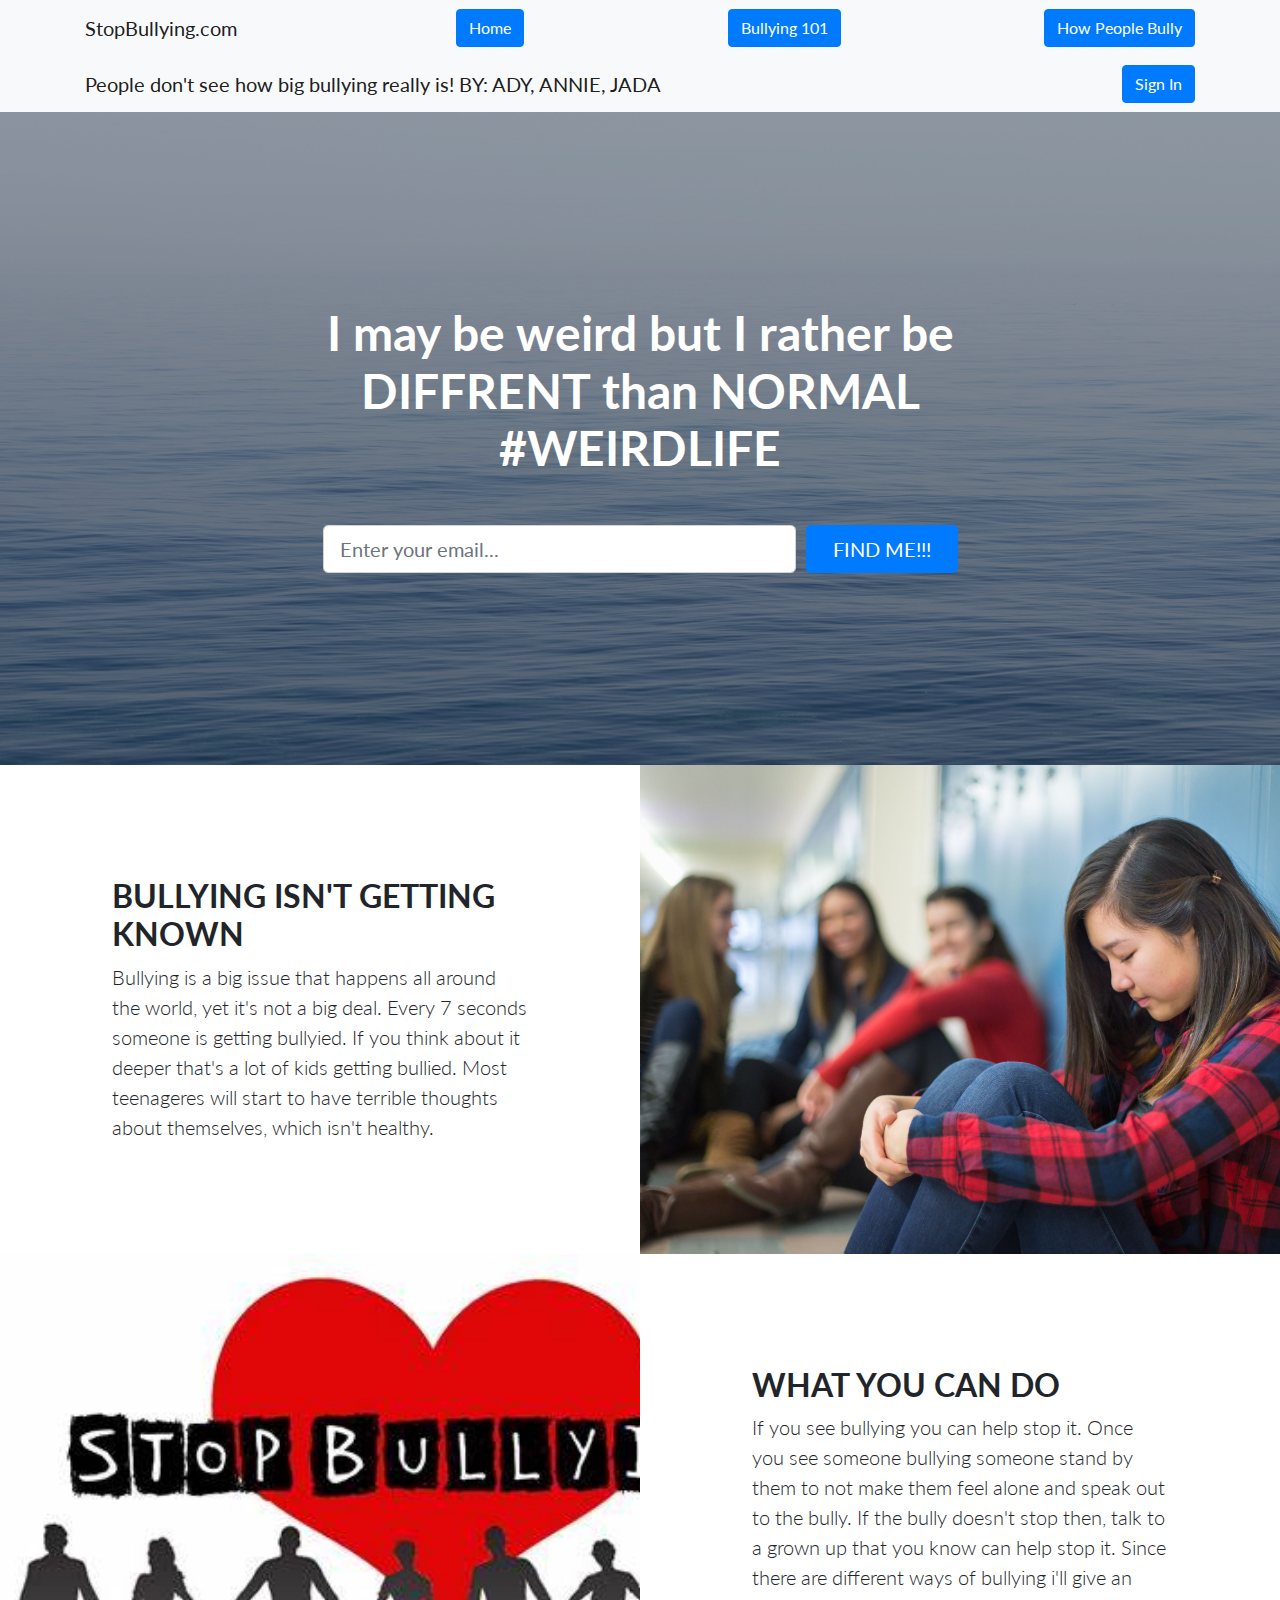
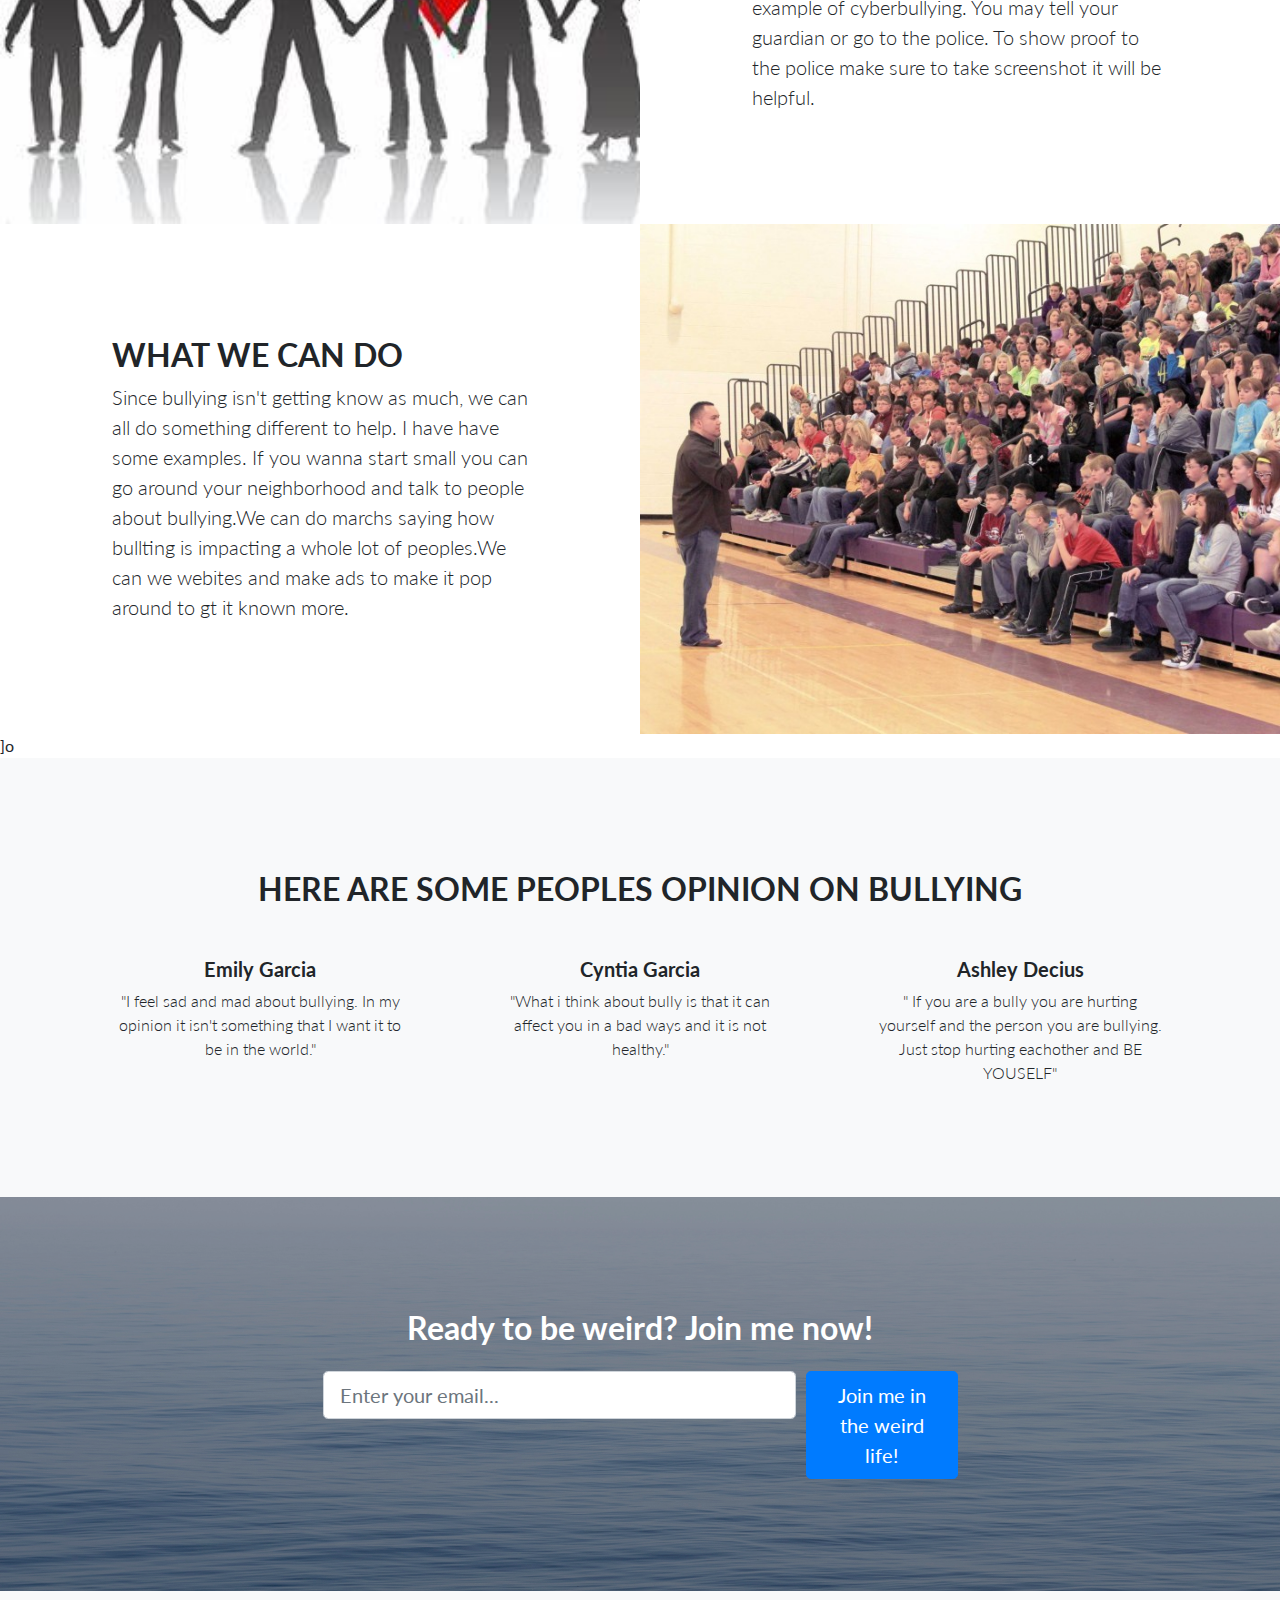
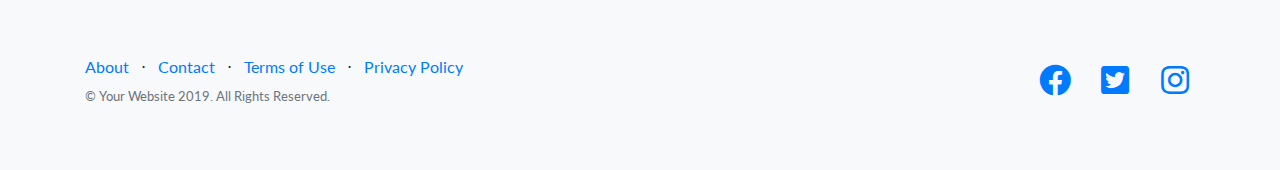
==== Bullying101.html @ 5a41a26f "First Commit" ====
<!DOCTYPE html>
<html lang="en">

<head>

  <meta charset="utf-8">
  <meta name="viewport" content="width=device-width, initial-scale=1, shrink-to-fit=no">
  <meta name="description" content="">
  <meta name="author" content="">

  <title>Ady</title>

  <!-- Bootstrap core CSS -->
  <link href="vendor/bootstrap/css/bootstrap.min.css" rel="stylesheet">

  <!-- Custom fonts for this template -->
  <link href="vendor/fontawesome-free/css/all.min.css" rel="stylesheet">
  <link href="vendor/simple-line-icons/css/simple-line-icons.css" rel="stylesheet" type="text/css">
  <link href="https://fonts.googleapis.com/css?family=Lato:300,400,700,300italic,400italic,700italic" rel="stylesheet" type="text/css">

  <!-- Custom styles for this template -->
  <link href="css/landing-page.min.css" rel="stylesheet">
<link href="css/bullying101.css" rel="stylesheet">
</head>

<body>
	    <nav class="navbar navbar-light bg-light static-top">
    <div class="container">
      <a class="navbar-brand" href="index.html">StopBullying.com</a>
      <a class="btn btn-primary" href="index.html">Home</a>
      <a class="btn btn-primary" href="Bullying101.html">Bullying 101</a>
      <a class="btn btn-primary" href="Jada.html">How People Bully</a>
    </div>
  </nav>


  <!-- Navigation -->
  <nav class="navbar navbar-light bg-light static-top">
    <div class="container">
      <a class="navbar-brand" href="#">People don't see how big bullying really is! BY: ADY, ANNIE, JADA</a>
      <a class="btn btn-primary" href="#">Sign In</a>
    </div>
  </nav>

  <!-- Masthead -->
  <header class="masthead text-white text-center">
    <div class="overlay"></div>
    <div class="container">
      <div class="row">
        <div class="col-xl-9 mx-auto">
          <h1 class="mb-5">I may be weird but I rather be DIFFRENT than NORMAL #WEIRDLIFE</h1>
        </div>
        <div class="col-md-10 col-lg-8 col-xl-7 mx-auto">
          <form>
            <div class="form-row">
              <div class="col-12 col-md-9 mb-2 mb-md-0">
                <input type="email" class="form-control form-control-lg" placeholder="Enter your email...">
              </div>
              <div class="col-12 col-md-3">
                <button type="submit" class="btn btn-block btn-lg btn-primary"> FIND ME!!!</button>
              </div>
            </div>
          </form>
        </div>
      </div>
    </div>
  </header>

  

  <!-- Image Showcases -->
  <section class="showcase">
    <div class="container-fluid p-0">
      <div class="row no-gutters">

        <div class="col-lg-6 order-lg-2 text-white showcase-img" style="background-image: url('img/bullyingpicture1.jpg');"></div>
        <div class="col-lg-6 order-lg-1 my-auto showcase-text">
          <h2>BULLYING ISN'T GETTING KNOWN</h2>
          <p class="lead mb-0">Bullying is a big issue that happens all around the world, yet it's not a big deal. Every 7 seconds someone is getting bullyied. If you think about it deeper that's a lot of kids getting bullied. Most teenageres will start to have terrible thoughts about themselves, which isn't healthy.</p>
        </div>
      </div>
      <div class="row no-gutters">
        <div class="col-lg-6 text-white showcase-img" style="background-image: url('img/STOPBULLYING.jpg');"></div>
        <div class="col-lg-6 my-auto showcase-text">
          <h2>WHAT YOU CAN DO</h2>
          <p class="lead mb-0">If you see bullying you can help stop it. Once you see someone bullying someone stand by them to not make them feel alone and speak out to the bully. If the bully doesn't stop then, talk to a grown up that you know can help stop it. Since there are different ways of bullying i'll give an example of cyberbullying. You may tell your guardian or go to the police. To show proof to the police make sure to take screenshot it will be helpful.</p>
        </div>
      </div>
      <div class="row no-gutters">
        <div class="col-lg-6 order-lg-2 text-white showcase-img" style="background-image: url('img/SPEAK.jpg');"></div>
        <div class="col-lg-6 order-lg-1 my-auto showcase-text">
          <h2>WHAT WE CAN DO</h2>
          <p class="lead mb-0">Since bullying isn't getting know as much, we can all do something different to help. I have have some examples. If you wanna start small you can go around your neighborhood and talk to people about bullying.We can do marchs saying how bullting is impacting a whole lot of peoples.We can we webites and make ads to make it pop around to gt it known more.
        </div>
      </div>
    </div>
  </section>
]o
  <!-- Testimonials -->
  <section class="testimonials text-center bg-light">
    <div class="container">
      <h2 class="mb-5">HERE ARE SOME PEOPLES OPINION ON BULLYING</h2>
      <div class="row">
        <div class="col-lg-4">
          <div class="testimonial-item mx-auto mb-5 mb-lg-0">
            

            <h5>Emily Garcia</h5>
            <p class="font-weight-light mb-0">"I feel sad and mad about bullying. In my opinion it isn't something that I want it to be in the world."</p>
          </div>
        </div>
        <div class="col-lg-4">
          <div class="testimonial-item mx-auto mb-5 mb-lg-0">
            
            <h5>Cyntia Garcia</h5>
            <p class="font-weight-light mb-0">"What i think about bully is that it can affect you in a bad ways and it is not healthy."</p>
          </div>
        </div>
        <div class="col-lg-4">
          <div class="testimonial-item mx-auto mb-5 mb-lg-0">
            
            <h5>Ashley Decius</h5>
            <p class="font-weight-light mb-0">" If you are a bully you are hurting yourself and the person you are bullying. Just stop hurting eachother and BE YOUSELF"</p>
          </div>
        </div>
      </div>
    </div>
  </section>

  <!-- Call to Action -->
  <section class="call-to-action text-white text-center">
    <div class="overlay"></div>
    <div class="container">
      <div class="row">
        <div class="col-xl-9 mx-auto">
          <h2 class="mb-4">Ready to be weird? Join me now!</h2>
        </div>
        <div class="col-md-10 col-lg-8 col-xl-7 mx-auto">
          <form>
            <div class="form-row">
              <div class="col-12 col-md-9 mb-2 mb-md-0">
                <input type="email" class="form-control form-control-lg" placeholder="Enter your email...">
              </div>
              <div class="col-12 col-md-3">
                <button type="submit" class="btn btn-block btn-lg btn-primary">Join me in the weird life!</button>
              </div>
            </div>
          </form>
        </div>
      </div>
    </div>
  </section>

  <!-- Footer -->
  <footer class="footer bg-light">
    <div class="container">
      <div class="row">
        <div class="col-lg-6 h-100 text-center text-lg-left my-auto">
          <ul class="list-inline mb-2">
            <li class="list-inline-item">
              <a href="#">About</a>
            </li>
            <li class="list-inline-item">&sdot;</li>
            <li class="list-inline-item">
              <a href="#">Contact</a>
            </li>
            <li class="list-inline-item">&sdot;</li>
            <li class="list-inline-item">
              <a href="#">Terms of Use</a>
            </li>
            <li class="list-inline-item">&sdot;</li>
            <li class="list-inline-item">
              <a href="#">Privacy Policy</a>
            </li>
          </ul>
          <p class="text-muted small mb-4 mb-lg-0">&copy; Your Website 2019. All Rights Reserved.</p>
        </div>
        <div class="col-lg-6 h-100 text-center text-lg-right my-auto">
          <ul class="list-inline mb-0">
            <li class="list-inline-item mr-3">
              <a href="#">
                <i class="fab fa-facebook fa-2x fa-fw"></i>
              </a>
            </li>
            <li class="list-inline-item mr-3">
              <a href="#">
                <i class="fab fa-twitter-square fa-2x fa-fw"></i>
              </a>
            </li>
            <li class="list-inline-item">
              <a href="#">
                <i class="fab fa-instagram fa-2x fa-fw"></i>
              </a>
            </li>
          </ul>
        </div>
      </div>
    </div>
  </footer>

  <!-- Bootstrap core JavaScript -->
  <script src="vendor/jquery/jquery.min.js"></script>
  <script src="vendor/bootstrap/js/bootstrap.bundle.min.js"></script>

</body>

</html>
---- vendor/simple-line-icons/css/simple-line-icons.css ----
@font-face {
  font-family: 'simple-line-icons';
  src: url('../fonts/Simple-Line-Icons.eot?v=2.4.0');
  src: url('../fonts/Simple-Line-Icons.eot?v=2.4.0#iefix') format('embedded-opentype'), url('../fonts/Simple-Line-Icons.woff2?v=2.4.0') format('woff2'), url('../fonts/Simple-Line-Icons.ttf?v=2.4.0') format('truetype'), url('../fonts/Simple-Line-Icons.woff?v=2.4.0') format('woff'), url('../fonts/Simple-Line-Icons.svg?v=2.4.0#simple-line-icons') format('svg');
  font-weight: normal;
  font-style: normal;
}
/*
 Use the following CSS code if you want to have a class per icon.
 Instead of a list of all class selectors, you can use the generic [class*="icon-"] selector, but it's slower:
*/
.icon-user,
.icon-people,
.icon-user-female,
.icon-user-follow,
.icon-user-following,
.icon-user-unfollow,
.icon-login,
.icon-logout,
.icon-emotsmile,
.icon-phone,
.icon-call-end,
.icon-call-in,
.icon-call-out,
.icon-map,
.icon-location-pin,
.icon-direction,
.icon-directions,
.icon-compass,
.icon-layers,
.icon-menu,
.icon-list,
.icon-options-vertical,
.icon-options,
.icon-arrow-down,
.icon-arrow-left,
.icon-arrow-right,
.icon-arrow-up,
.icon-arrow-up-circle,
.icon-arrow-left-circle,
.icon-arrow-right-circle,
.icon-arrow-down-circle,
.icon-check,
.icon-clock,
.icon-plus,
.icon-minus,
.icon-close,
.icon-event,
.icon-exclamation,
.icon-organization,
.icon-trophy,
.icon-screen-smartphone,
.icon-screen-desktop,
.icon-plane,
.icon-notebook,
.icon-mustache,
.icon-mouse,
.icon-magnet,
.icon-energy,
.icon-disc,
.icon-cursor,
.icon-cursor-move,
.icon-crop,
.icon-chemistry,
.icon-speedometer,
.icon-shield,
.icon-screen-tablet,
.icon-magic-wand,
.icon-hourglass,
.icon-graduation,
.icon-ghost,
.icon-game-controller,
.icon-fire,
.icon-eyeglass,
.icon-envelope-open,
.icon-envelope-letter,
.icon-bell,
.icon-badge,
.icon-anchor,
.icon-wallet,
.icon-vector,
.icon-speech,
.icon-puzzle,
.icon-printer,
.icon-present,
.icon-playlist,
.icon-pin,
.icon-picture,
.icon-handbag,
.icon-globe-alt,
.icon-globe,
.icon-folder-alt,
.icon-folder,
.icon-film,
.icon-feed,
.icon-drop,
.icon-drawer,
.icon-docs,
.icon-doc,
.icon-diamond,
.icon-cup,
.icon-calculator,
.icon-bubbles,
.icon-briefcase,
.icon-book-open,
.icon-basket-loaded,
.icon-basket,
.icon-bag,
.icon-action-undo,
.icon-action-redo,
.icon-wrench,
.icon-umbrella,
.icon-trash,
.icon-tag,
.icon-support,
.icon-frame,
.icon-size-fullscreen,
.icon-size-actual,
.icon-shuffle,
.icon-share-alt,
.icon-share,
.icon-rocket,
.icon-question,
.icon-pie-chart,
.icon-pencil,
.icon-note,
.icon-loop,
.icon-home,
.icon-grid,
.icon-graph,
.icon-microphone,
.icon-music-tone-alt,
.icon-music-tone,
.icon-earphones-alt,
.icon-earphones,
.icon-equalizer,
.icon-like,
.icon-dislike,
.icon-control-start,
.icon-control-rewind,
.icon-control-play,
.icon-control-pause,
.icon-control-forward,
.icon-control-end,
.icon-volume-1,
.icon-volume-2,
.icon-volume-off,
.icon-calendar,
.icon-bulb,
.icon-chart,
.icon-ban,
.icon-bubble,
.icon-camrecorder,
.icon-camera,
.icon-cloud-download,
.icon-cloud-upload,
.icon-envelope,
.icon-eye,
.icon-flag,
.icon-heart,
.icon-info,
.icon-key,
.icon-link,
.icon-lock,
.icon-lock-open,
.icon-magnifier,
.icon-magnifier-add,
.icon-magnifier-remove,
.icon-paper-clip,
.icon-paper-plane,
.icon-power,
.icon-refresh,
.icon-reload,
.icon-settings,
.icon-star,
.icon-symbol-female,
.icon-symbol-male,
.icon-target,
.icon-credit-card,
.icon-paypal,
.icon-social-tumblr,
.icon-social-twitter,
.icon-social-facebook,
.icon-social-instagram,
.icon-social-linkedin,
.icon-social-pinterest,
.icon-social-github,
.icon-social-google,
.icon-social-reddit,
.icon-social-skype,
.icon-social-dribbble,
.icon-social-behance,
.icon-social-foursqare,
.icon-social-soundcloud,
.icon-social-spotify,
.icon-social-stumbleupon,
.icon-social-youtube,
.icon-social-dropbox,
.icon-social-vkontakte,
.icon-social-steam {
  font-family: 'simple-line-icons';
  speak: none;
  font-style: normal;
  font-weight: normal;
  font-variant: normal;
  text-transform: none;
  line-height: 1;
  /* Better Font Rendering =========== */
  -webkit-font-smoothing: antialiased;
  -moz-osx-font-smoothing: grayscale;
}
.icon-user:before {
  content: "\e005";
}
.icon-people:before {
  content: "\e001";
}
.icon-user-female:before {
  content: "\e000";
}
.icon-user-follow:before {
  content: "\e002";
}
.icon-user-following:before {
  content: "\e003";
}
.icon-user-unfollow:before {
  content: "\e004";
}
.icon-login:before {
  content: "\e066";
}
.icon-logout:before {
  content: "\e065";
}
.icon-emotsmile:before {
  content: "\e021";
}
.icon-phone:before {
  content: "\e600";
}
.icon-call-end:before {
  content: "\e048";
}
.icon-call-in:before {
  content: "\e047";
}
.icon-call-out:before {
  content: "\e046";
}
.icon-map:before {
  content: "\e033";
}
.icon-location-pin:before {
  content: "\e096";
}
.icon-direction:before {
  content: "\e042";
}
.icon-directions:before {
  content: "\e041";
}
.icon-compass:before {
  content: "\e045";
}
.icon-layers:before {
  content: "\e034";
}
.icon-menu:before {
  content: "\e601";
}
.icon-list:before {
  content: "\e067";
}
.icon-options-vertical:before {
  content: "\e602";
}
.icon-options:before {
  content: "\e603";
}
.icon-arrow-down:before {
  content: "\e604";
}
.icon-arrow-left:before {
  content: "\e605";
}
.icon-arrow-right:before {
  content: "\e606";
}
.icon-arrow-up:before {
  content: "\e607";
}
.icon-arrow-up-circle:before {
  content: "\e078";
}
.icon-arrow-left-circle:before {
  content: "\e07a";
}
.icon-arrow-right-circle:before {
  content: "\e079";
}
.icon-arrow-down-circle:before {
  content: "\e07b";
}
.icon-check:before {
  content: "\e080";
}
.icon-clock:before {
  content: "\e081";
}
.icon-plus:before {
  content: "\e095";
}
.icon-minus:before {
  content: "\e615";
}
.icon-close:before {
  content: "\e082";
}
.icon-event:before {
  content: "\e619";
}
.icon-exclamation:before {
  content: "\e617";
}
.icon-organization:before {
  content: "\e616";
}
.icon-trophy:before {
  content: "\e006";
}
.icon-screen-smartphone:before {
  content: "\e010";
}
.icon-screen-desktop:before {
  content: "\e011";
}
.icon-plane:before {
  content: "\e012";
}
.icon-notebook:before {
  content: "\e013";
}
.icon-mustache:before {
  content: "\e014";
}
.icon-mouse:before {
  content: "\e015";
}
.icon-magnet:before {
  content: "\e016";
}
.icon-energy:before {
  content: "\e020";
}
.icon-disc:before {
  content: "\e022";
}
.icon-cursor:before {
  content: "\e06e";
}
.icon-cursor-move:before {
  content: "\e023";
}
.icon-crop:before {
  content: "\e024";
}
.icon-chemistry:before {
  content: "\e026";
}
.icon-speedometer:before {
  content: "\e007";
}
.icon-shield:before {
  content: "\e00e";
}
.icon-screen-tablet:before {
  content: "\e00f";
}
.icon-magic-wand:before {
  content: "\e017";
}
.icon-hourglass:before {
  content: "\e018";
}
.icon-graduation:before {
  content: "\e019";
}
.icon-ghost:before {
  content: "\e01a";
}
.icon-game-controller:before {
  content: "\e01b";
}
.icon-fire:before {
  content: "\e01c";
}
.icon-eyeglass:before {
  content: "\e01d";
}
.icon-envelope-open:before {
  content: "\e01e";
}
.icon-envelope-letter:before {
  content: "\e01f";
}
.icon-bell:before {
  content: "\e027";
}
.icon-badge:before {
  content: "\e028";
}
.icon-anchor:before {
  content: "\e029";
}
.icon-wallet:before {
  content: "\e02a";
}
.icon-vector:before {
  content: "\e02b";
}
.icon-speech:before {
  content: "\e02c";
}
.icon-puzzle:before {
  content: "\e02d";
}
.icon-printer:before {
  content: "\e02e";
}
.icon-present:before {
  content: "\e02f";
}
.icon-playlist:before {
  content: "\e030";
}
.icon-pin:before {
  content: "\e031";
}
.icon-picture:before {
  content: "\e032";
}
.icon-handbag:before {
  content: "\e035";
}
.icon-globe-alt:before {
  content: "\e036";
}
.icon-globe:before {
  content: "\e037";
}
.icon-folder-alt:before {
  content: "\e039";
}
.icon-folder:before {
  content: "\e089";
}
.icon-film:before {
  content: "\e03a";
}
.icon-feed:before {
  content: "\e03b";
}
.icon-drop:before {
  content: "\e03e";
}
.icon-drawer:before {
  content: "\e03f";
}
.icon-docs:before {
  content: "\e040";
}
.icon-doc:before {
  content: "\e085";
}
.icon-diamond:before {
  content: "\e043";
}
.icon-cup:before {
  content: "\e044";
}
.icon-calculator:before {
  content: "\e049";
}
.icon-bubbles:before {
  content: "\e04a";
}
.icon-briefcase:before {
  content: "\e04b";
}
.icon-book-open:before {
  content: "\e04c";
}
.icon-basket-loaded:before {
  content: "\e04d";
}
.icon-basket:before {
  content: "\e04e";
}
.icon-bag:before {
  content: "\e04f";
}
.icon-action-undo:before {
  content: "\e050";
}
.icon-action-redo:before {
  content: "\e051";
}
.icon-wrench:before {
  content: "\e052";
}
.icon-umbrella:before {
  content: "\e053";
}
.icon-trash:before {
  content: "\e054";
}
.icon-tag:before {
  content: "\e055";
}
.icon-support:before {
  content: "\e056";
}
.icon-frame:before {
  content: "\e038";
}
.icon-size-fullscreen:before {
  content: "\e057";
}
.icon-size-actual:before {
  content: "\e058";
}
.icon-shuffle:before {
  content: "\e059";
}
.icon-share-alt:before {
  content: "\e05a";
}
.icon-share:before {
  content: "\e05b";
}
.icon-rocket:before {
  content: "\e05c";
}
.icon-question:before {
  content: "\e05d";
}
.icon-pie-chart:before {
  content: "\e05e";
}
.icon-pencil:before {
  content: "\e05f";
}
.icon-note:before {
  content: "\e060";
}
.icon-loop:before {
  content: "\e064";
}
.icon-home:before {
  content: "\e069";
}
.icon-grid:before {
  content: "\e06a";
}
.icon-graph:before {
  content: "\e06b";
}
.icon-microphone:before {
  content: "\e063";
}
.icon-music-tone-alt:before {
  content: "\e061";
}
.icon-music-tone:before {
  content: "\e062";
}
.icon-earphones-alt:before {
  content: "\e03c";
}
.icon-earphones:before {
  content: "\e03d";
}
.icon-equalizer:before {
  content: "\e06c";
}
.icon-like:before {
  content: "\e068";
}
.icon-dislike:before {
  content: "\e06d";
}
.icon-control-start:before {
  content: "\e06f";
}
.icon-control-rewind:before {
  content: "\e070";
}
.icon-control-play:before {
  content: "\e071";
}
.icon-control-pause:before {
  content: "\e072";
}
.icon-control-forward:before {
  content: "\e073";
}
.icon-control-end:before {
  content: "\e074";
}
.icon-volume-1:before {
  content: "\e09f";
}
.icon-volume-2:before {
  content: "\e0a0";
}
.icon-volume-off:before {
  content: "\e0a1";
}
.icon-calendar:before {
  content: "\e075";
}
.icon-bulb:before {
  content: "\e076";
}
.icon-chart:before {
  content: "\e077";
}
.icon-ban:before {
  content: "\e07c";
}
.icon-bubble:before {
  content: "\e07d";
}
.icon-camrecorder:before {
  content: "\e07e";
}
.icon-camera:before {
  content: "\e07f";
}
.icon-cloud-download:before {
  content: "\e083";
}
.icon-cloud-upload:before {
  content: "\e084";
}
.icon-envelope:before {
  content: "\e086";
}
.icon-eye:before {
  content: "\e087";
}
.icon-flag:before {
  content: "\e088";
}
.icon-heart:before {
  content: "\e08a";
}
.icon-info:before {
  content: "\e08b";
}
.icon-key:before {
  content: "\e08c";
}
.icon-link:before {
  content: "\e08d";
}
.icon-lock:before {
  content: "\e08e";
}
.icon-lock-open:before {
  content: "\e08f";
}
.icon-magnifier:before {
  content: "\e090";
}
.icon-magnifier-add:before {
  content: "\e091";
}
.icon-magnifier-remove:before {
  content: "\e092";
}
.icon-paper-clip:before {
  content: "\e093";
}
.icon-paper-plane:before {
  content: "\e094";
}
.icon-power:before {
  content: "\e097";
}
.icon-refresh:before {
  content: "\e098";
}
.icon-reload:before {
  content: "\e099";
}
.icon-settings:before {
  content: "\e09a";
}
.icon-star:before {
  content: "\e09b";
}
.icon-symbol-female:before {
  content: "\e09c";
}
.icon-symbol-male:before {
  content: "\e09d";
}
.icon-target:before {
  content: "\e09e";
}
.icon-credit-card:before {
  content: "\e025";
}
.icon-paypal:before {
  content: "\e608";
}
.icon-social-tumblr:before {
  content: "\e00a";
}
.icon-social-twitter:before {
  content: "\e009";
}
.icon-social-facebook:before {
  content: "\e00b";
}
.icon-social-instagram:before {
  content: "\e609";
}
.icon-social-linkedin:before {
  content: "\e60a";
}
.icon-social-pinterest:before {
  content: "\e60b";
}
.icon-social-github:before {
  content: "\e60c";
}
.icon-social-google:before {
  content: "\e60d";
}
.icon-social-reddit:before {
  content: "\e60e";
}
.icon-social-skype:before {
  content: "\e60f";
}
.icon-social-dribbble:before {
  content: "\e00d";
}
.icon-social-behance:before {
  content: "\e610";
}
.icon-social-foursqare:before {
  content: "\e611";
}
.icon-social-soundcloud:before {
  content: "\e612";
}
.icon-social-spotify:before {
  content: "\e613";
}
.icon-social-stumbleupon:before {
  content: "\e614";
}
.icon-social-youtube:before {
  content: "\e008";
}
.icon-social-dropbox:before {
  content: "\e00c";
}
.icon-social-vkontakte:before {
  content: "\e618";
}
.icon-social-steam:before {
  content: "\e620";
}
---- css/landing-page.min.css ----
/*!
 * Start Bootstrap - Landing Page v5.0.5 (https://startbootstrap.com/template-overviews/landing-page)
 * Copyright 2013-2019 Start Bootstrap
 * Licensed under MIT (https://github.com/BlackrockDigital/startbootstrap-landing-page/blob/master/LICENSE)
 */body{font-family:Lato,'Helvetica Neue',Helvetica,Arial,sans-serif}h1,h2,h3,h4,h5,h6{font-family:Lato,'Helvetica Neue',Helvetica,Arial,sans-serif;font-weight:700}header.masthead{position:relative;background-color:#343a40;background:url(../img/bg-masthead.jpg) no-repeat center center;background-size:cover;padding-top:8rem;padding-bottom:8rem}header.masthead .overlay{position:absolute;background-color:#212529;height:100%;width:100%;top:0;left:0;opacity:.3}header.masthead h1{font-size:2rem}@media (min-width:768px){header.masthead{padding-top:12rem;padding-bottom:12rem}header.masthead h1{font-size:3rem}}.showcase .showcase-text{padding:3rem}.showcase .showcase-img{min-height:30rem;background-size:cover}@media (min-width:768px){.showcase .showcase-text{padding:7rem}}.features-icons{padding-top:7rem;padding-bottom:7rem}.features-icons .features-icons-item{max-width:20rem}.features-icons .features-icons-item .features-icons-icon{height:7rem}.features-icons .features-icons-item .features-icons-icon i{font-size:4.5rem}.features-icons .features-icons-item:hover .features-icons-icon i{font-size:5rem}.testimonials{padding-top:7rem;padding-bottom:7rem}.testimonials .testimonial-item{max-width:18rem}.testimonials .testimonial-item img{max-width:12rem;-webkit-box-shadow:0 5px 5px 0 #adb5bd;box-shadow:0 5px 5px 0 #adb5bd}.call-to-action{position:relative;background-color:#343a40;background:url(../img/bg-masthead.jpg) no-repeat center center;background-size:cover;padding-top:7rem;padding-bottom:7rem}.call-to-action .overlay{position:absolute;background-color:#212529;height:100%;width:100%;top:0;left:0;opacity:.3}footer.footer{padding-top:4rem;padding-bottom:4rem}
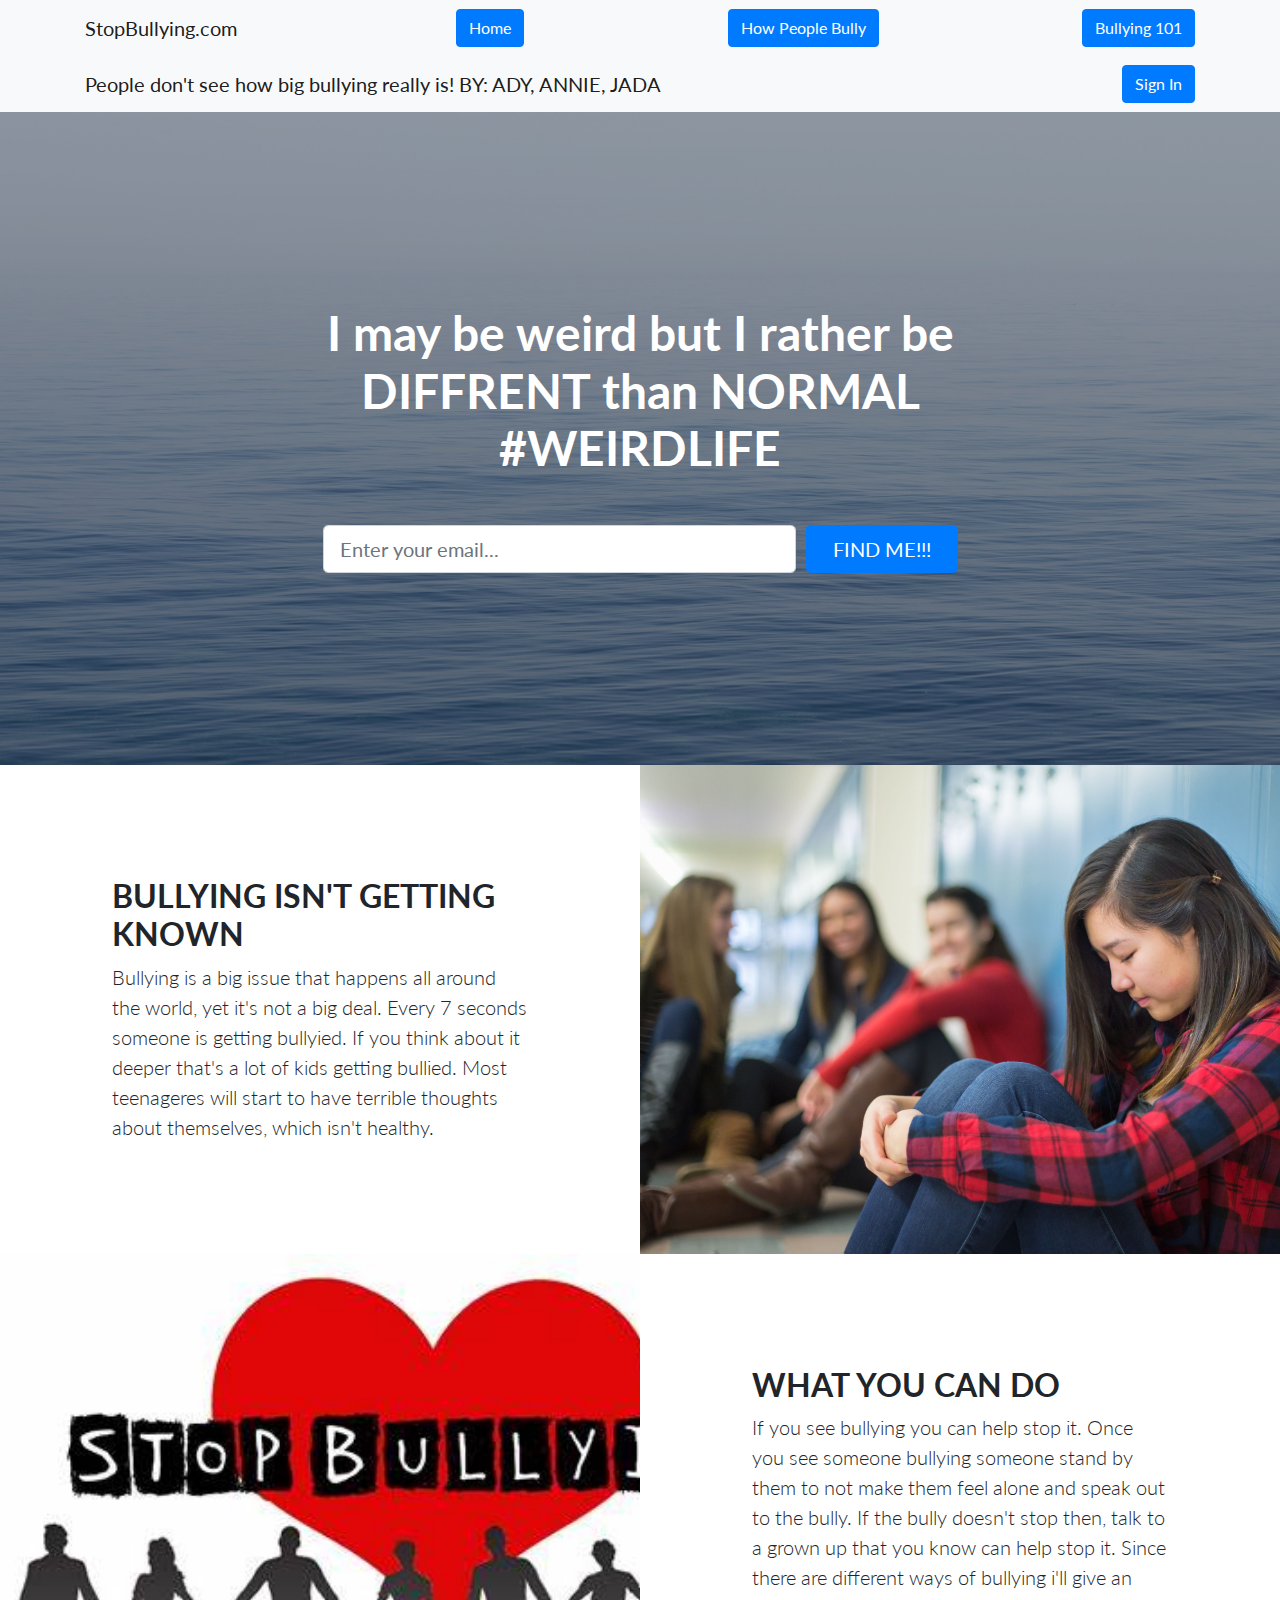
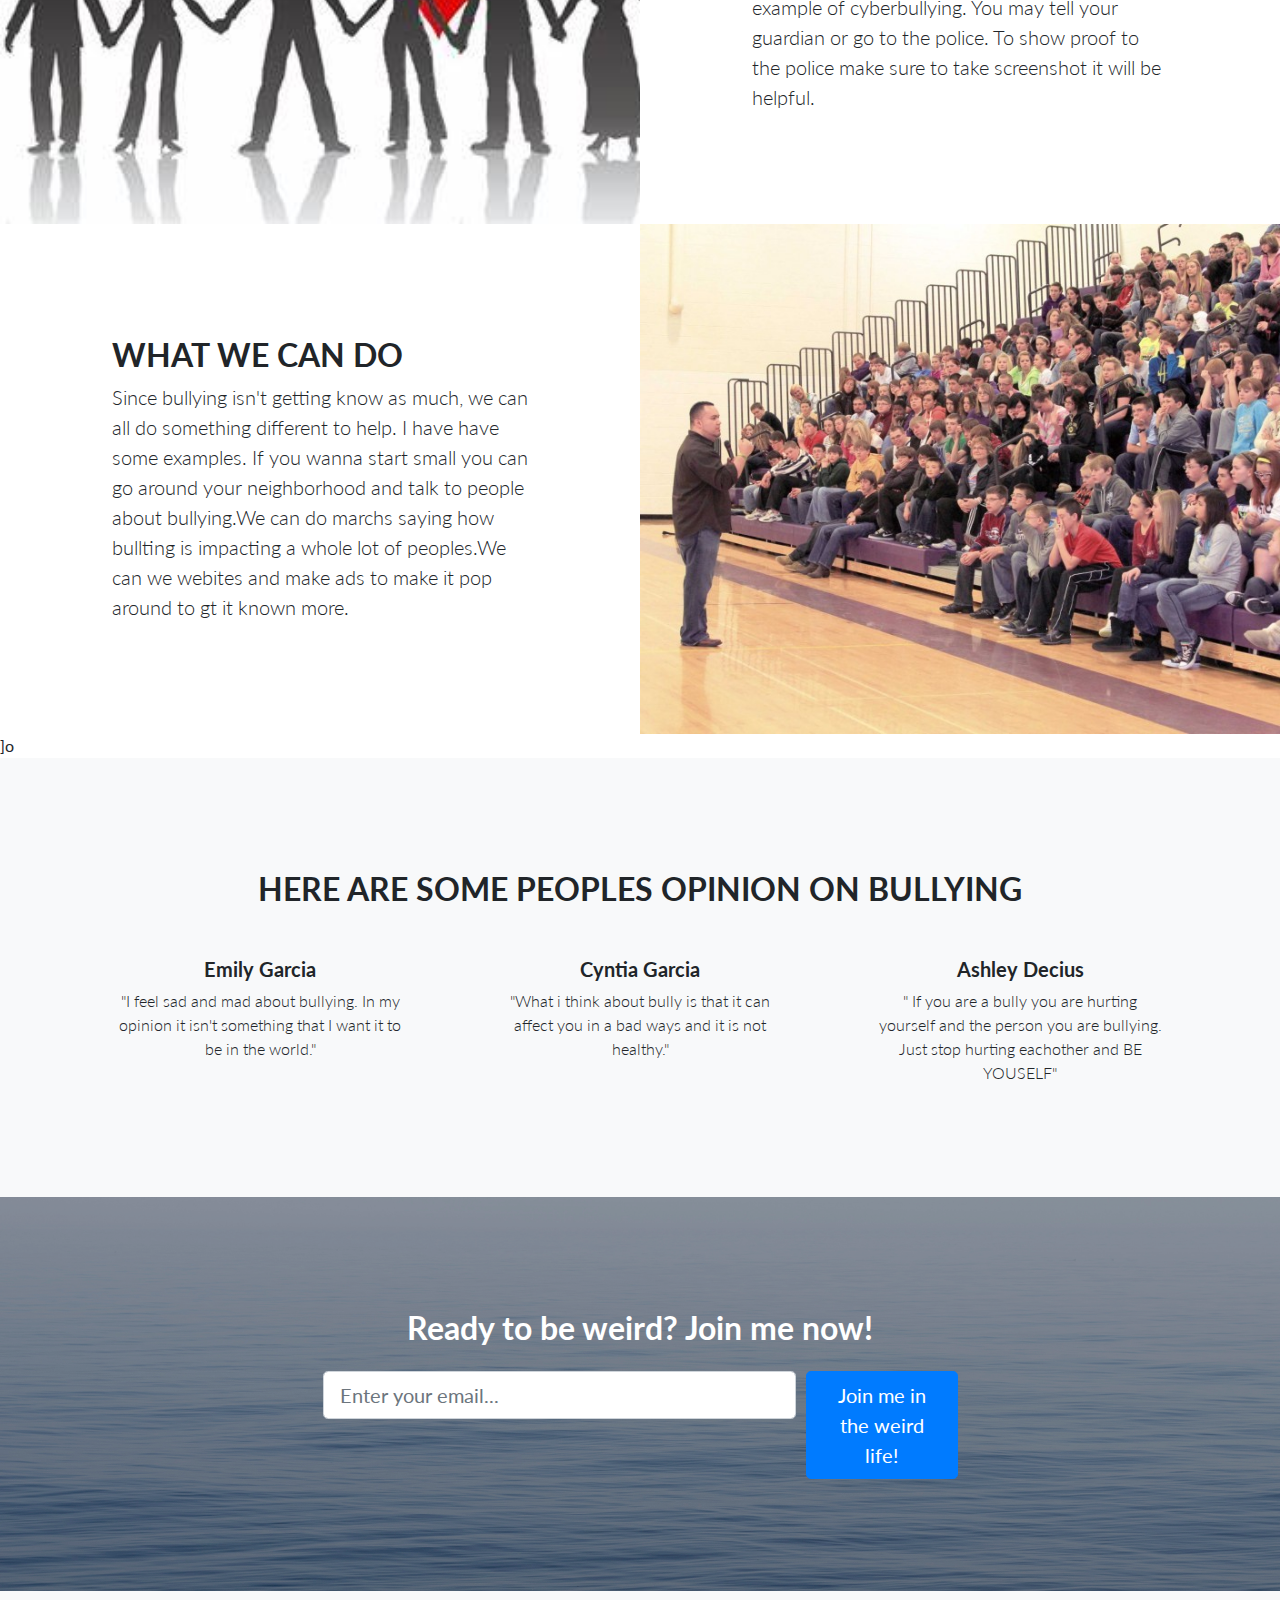
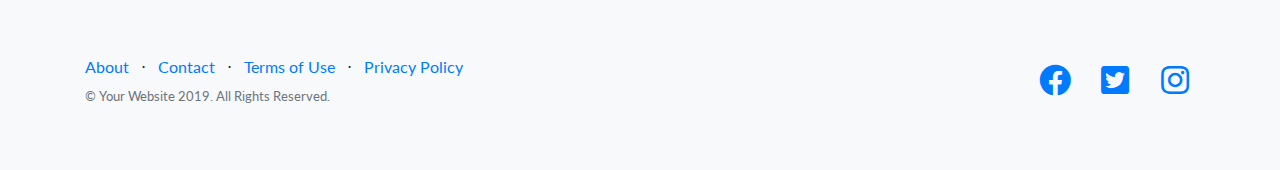
==== commit 89d472b5: "second" ====
--- a/Bullying101.html
+++ b/Bullying101.html
@@ -28,8 +28,8 @@
     <div class="container">
       <a class="navbar-brand" href="index.html">StopBullying.com</a>
       <a class="btn btn-primary" href="index.html">Home</a>
+      <a class="btn btn-primary" href="stopbullying.html">How People Bully</a>
       <a class="btn btn-primary" href="Bullying101.html">Bullying 101</a>
-      <a class="btn btn-primary" href="Jada.html">How People Bully</a>
     </div>
   </nav>
 
